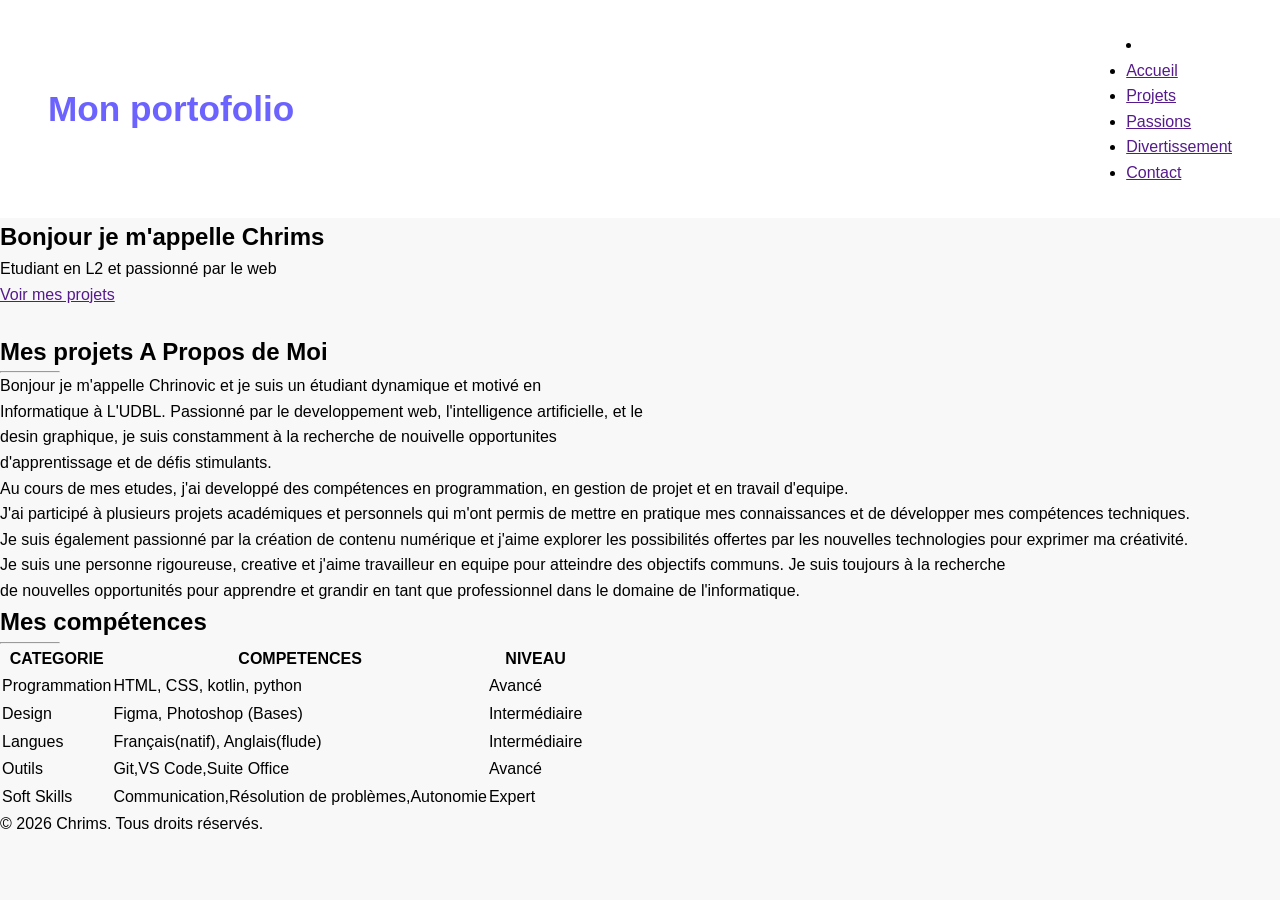
==== index.html @ 73d6a6f2 "Utilisation du header" ====
<!DOCTYPE html>
<html lang="en">
<head>
    <meta charset="UTF-8">
    <meta name="viewport" content="width=device-width, initial-scale=1.0">
    <title>Mon portofolio</title>
    <link rel="stylesheet" href="CSS/Style.css">
    <link rel="stylesheet" href="https://cdnjs.cloudflare.com/ajax/libs/font-awesome/7.0.1/css/all.min.css" integrity="sha512-2SwdPD6INVrV/lHTZbO2nodKhrnDdJK9/kg2XD1r9uGqPo1cUbujc+IYdlYdEErWNu69gVcYgdxlmVmzTWnetw==" crossorigin="anonymous" referrerpolicy="no-referrer" />
    <link rel="preconnect" href="https://fonts.googleapis.com">
    <link rel="preconnect" href="https://fonts.gstatic.com" crossorigin>
    <link href="https://fonts.googleapis.com/css2?family=Roboto:ital,wght@0,100..900;1,100..900&display=swap" rel="stylesheet">
</head>
<body>
    <header>
        <div >
            <a href="">Mon portofolio</a>
        </div>
        <nav>
            <li>
                <ul>
                    <li><a href="">Accueil</a></li>
                    <li><a href="">Projets</a></li>
                    <li><a href="">Passions</a></li>
                    <li><a href="">Divertissement</a></li>
                    <li><a href="">Contact</a></li>
                </ul>
        </nav>
    </header>
    <main>
        <section>
            <div>
                <h1>Bonjour je m'appelle Chrims</h1> 
                <p>Etudiant en L2 et passionné par le web</p>
                <a href="">Voir mes projets</a>
            </div>
            <div>
                <img src="E:\MON_PORTOFOLIO\image\Moi.jpg" width="300" alt="">
            </div>
        </section>
        <section>
            <h2>Mes projets A Propos de Moi</h2>
            <hr width="60px">
            <p>Bonjour je m'appelle Chrinovic et je suis un étudiant dynamique et motivé en <br>
            Informatique à L'UDBL. Passionné par le developpement web, l'intelligence artificielle, et le <br>
        desin graphique, je suis constamment à la recherche de nouivelle opportunites <br>
    d'apprentissage et de défis stimulants.</p>
            <p>
                Au cours de mes etudes, j'ai developpé des compétences en programmation, en gestion de projet et en travail d'equipe. <br>
                J'ai participé à plusieurs projets académiques et personnels qui m'ont permis de mettre en pratique mes connaissances et de développer mes compétences techniques. <br>
                Je suis également passionné par la création de contenu numérique et j'aime explorer les possibilités offertes par les nouvelles technologies pour exprimer ma créativité. <br>
                Je suis une personne rigoureuse, creative et j'aime travailleur en equipe pour atteindre des objectifs communs. Je suis toujours à la recherche <br>
                de nouvelles opportunités pour apprendre et grandir en tant que professionnel dans le domaine de l'informatique.
            </p>
        </section>
        <section>
            <h2>Mes compétences</h2>
            <hr width="60px">
            <table>
                <tr>
                    <th>CATEGORIE</th>
                    <th>COMPETENCES</th>
                    <th>NIVEAU</th>
                </tr>
                <tr>
                    <td>Programmation</td>
                    <td>HTML, CSS, kotlin, python</td>
                    <td>Avancé</td>
                </tr>
                <tr>
                    <td>Design</td>
                    <td>Figma, Photoshop (Bases)</td>
                    <td>Intermédiaire</td>
                </tr>
                <tr>
                    <td>Langues</td>
                    <td>Français(natif), Anglais(flude)</td>
                    <td>Intermédiaire</td>
                </tr>
                <tr>
                    <td>Outils</td>
                    <td>Git,VS Code,Suite Office</td>
                    <td>Avancé</td>
                </tr>
                <tr>
                    <td> Soft Skills</td>
                    <td> Communication,Résolution de problèmes,Autonomie</td>
                    <td> Expert</td>
                </tr>               
            </table>

        </section>
    </main>
    <footer>
        <p>© 2026 Chrims. Tous droits réservés.</p>
        <div>
        <a href=""><i class="fa-brands fa-linkedin"></i></a>
        <a href=""><i class="fa-brands fa-github"></i></a>
        <a href=""><i class="fa-brands fa-x-twitter"></i></a>
        </div>
    </footer>
</body>
</html>
---- CSS/Style.css ----
:root{
    --violet-doux: #6C63FF;
    --violet-fonce: #534EDD;
    --orange-vif:#FFA726;
    --gris-tres-fonce: #333;
    --gris-fonce: #666;
    --gris-tres-clair: #f8f8f8;
    --gris-clair: #EEE;
}
*{
    margin: 0;
    padding: 0;
    box-sizing: border-box;
}

body{
    background-color:var(--gris-tres-clair);
    font-family:boroto,sans-serif;
    line-height: 1.6;
}
header{
    background-color:white;
    box-shadow: 2px 6px 10px rgba(red, green, blue, alpha);
    position: sticky;
    top: 0;
    z-index: 100;
    display: flex;
    justify-content: space-between;
    align-items: center;
    padding: 2rem 3rem;
}
header div a{
    text-decoration: none;
    font-size: 2.2rem;
    font-weight: bold;
    color: var(--violet-doux);
}
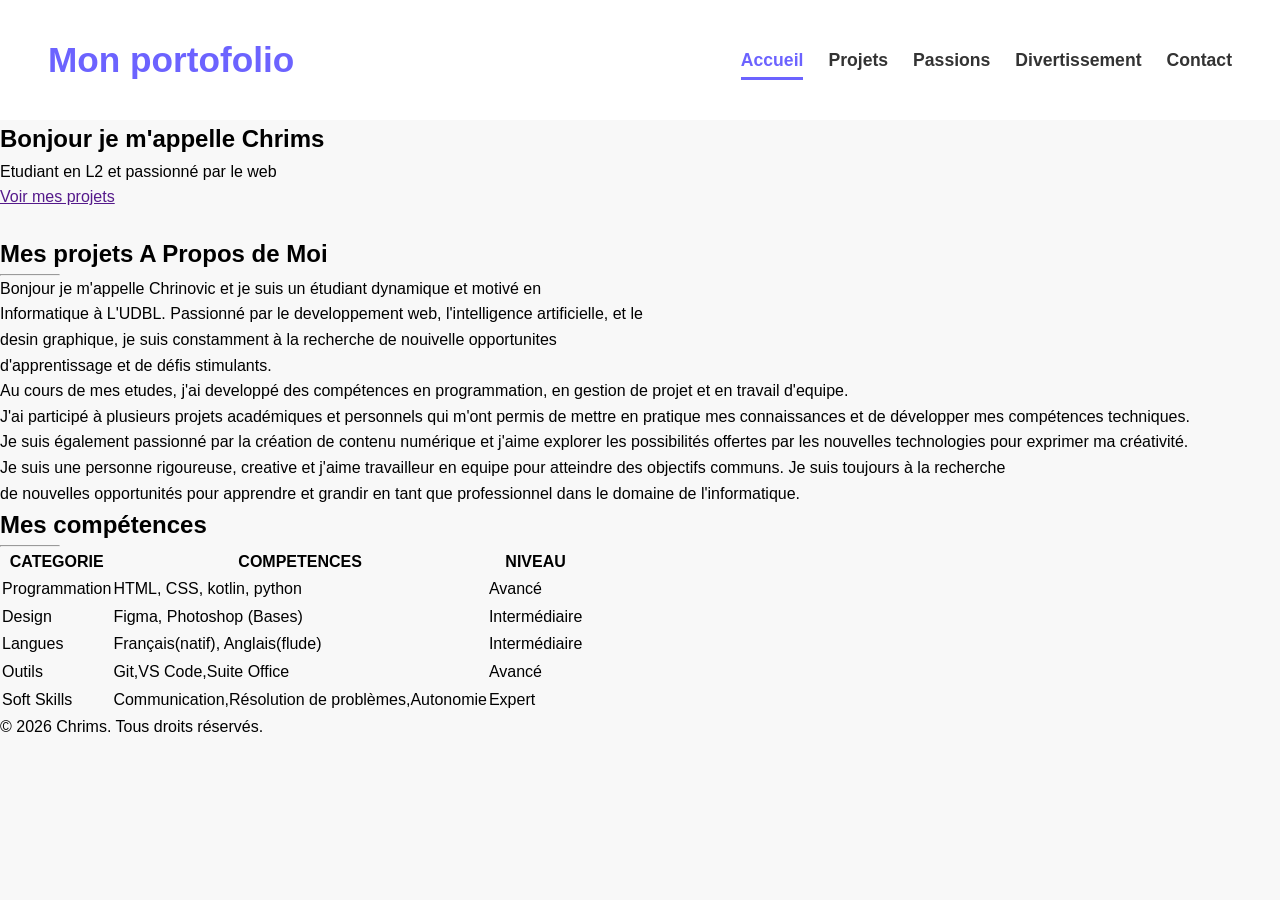
==== commit f3e62a86: "Stylisation du menu et création des pages" ====
--- a/index.html
+++ b/index.html
@@ -16,13 +16,13 @@
             <a href="">Mon portofolio</a>
         </div>
         <nav>
-            <li>
+            
                 <ul>
-                    <li><a href="">Accueil</a></li>
-                    <li><a href="">Projets</a></li>
-                    <li><a href="">Passions</a></li>
-                    <li><a href="">Divertissement</a></li>
-                    <li><a href="">Contact</a></li>
+                    <li><a href="index.html" class="active">Accueil</a></li>
+                    <li><a href="Projets.html">Projets</a></li>
+                    <li><a href="Pasions.html">Passions</a></li>
+                    <li><a href="Divertissement.html">Divertissement</a></li>
+                    <li><a href="Contact.html">Contact</a></li>
                 </ul>
         </nav>
     </header>
--- a/CSS/Style.css
+++ b/CSS/Style.css
@@ -34,4 +34,50 @@
     font-size: 2.2rem;
     font-weight: bold;
     color: var(--violet-doux);
+}
+
+ul li{
+    list-style: none;
+    margin-left: 25px;
+    
+}
+ul{
+    display: flex;
+}
+ul li a{
+    text-decoration: none;
+    color: var(--gris-tres-fonce);
+    font-weight: 600;
+    font-size: 1.1rem;
+    position: relative;
+    padding: 10px 0;
+    
+}
+ul li a:hover{
+    color: var(--violet-doux);
+}
+ul li a::after{
+    content:'' ;
+    position: absolute;
+    left: 0;
+    bottom: 0;
+    height: 3px;
+    width: 0%;
+    background-color: var(--violet-doux);
+    transition: width 0.3s ease;
+
+}
+
+ul li a:hover::after{
+    width: 100%;
+    
+}
+a.active{
+    color: var(--violet-doux);
+
+
+}
+
+a.active::after{
+    width: 100%;
 }
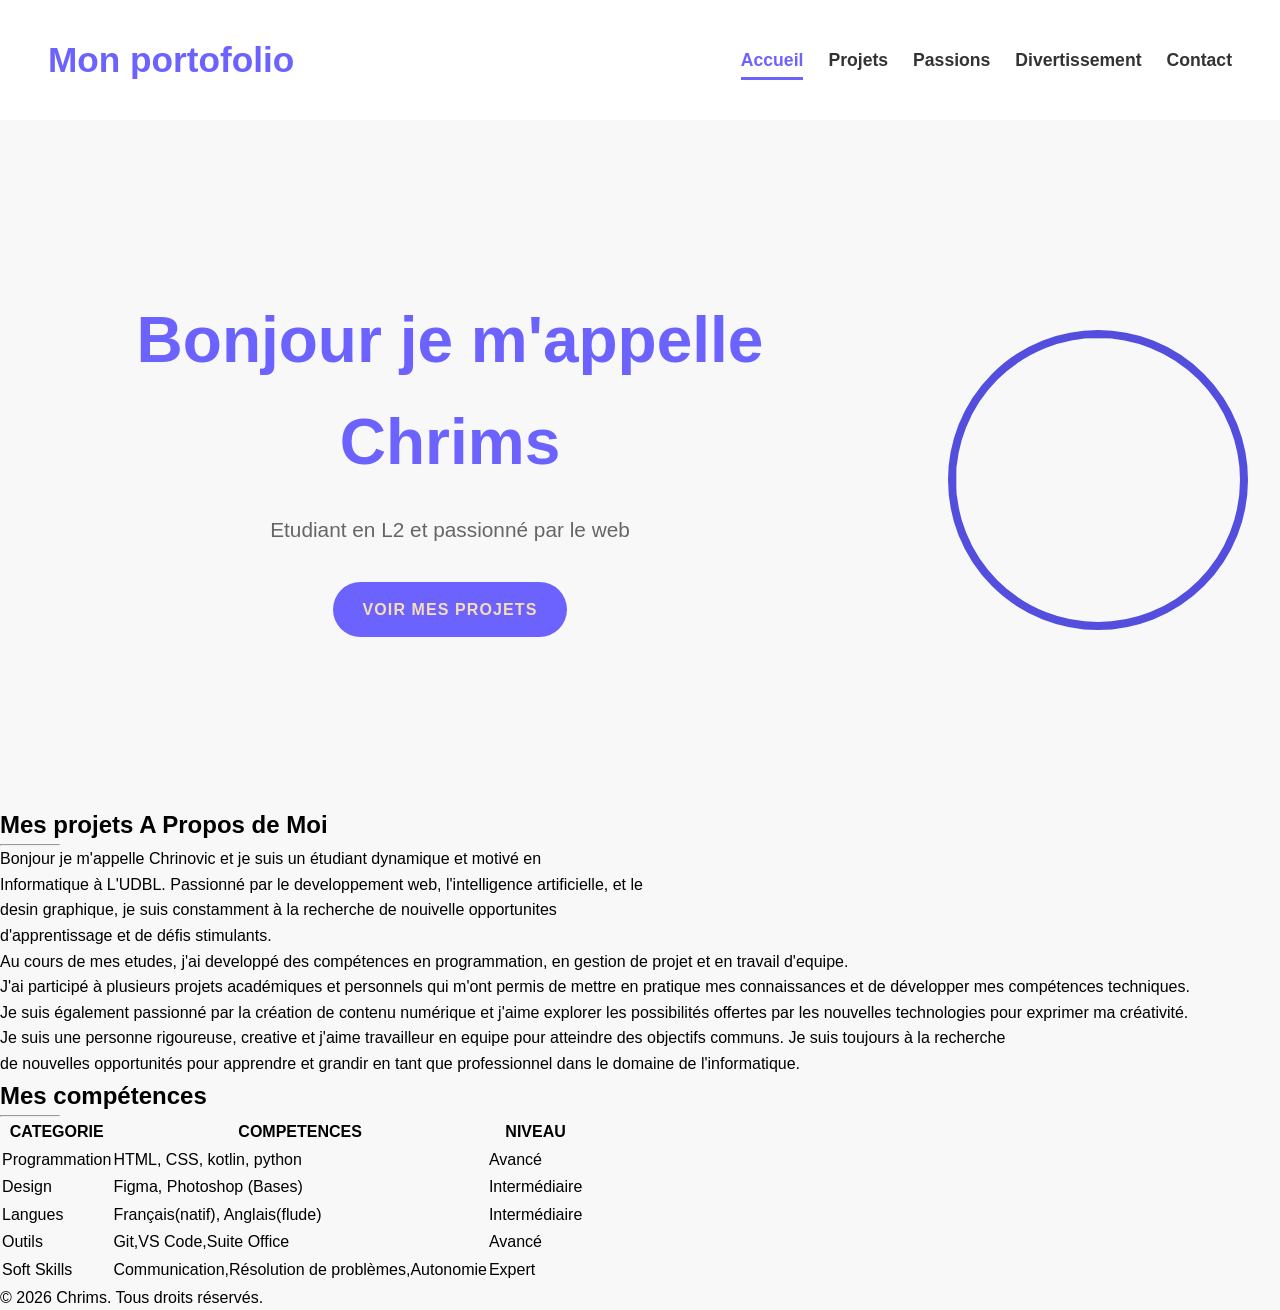
==== commit 69a8e371: "Stylisation de la section hero" ====
--- a/index.html
+++ b/index.html
@@ -27,14 +27,14 @@
         </nav>
     </header>
     <main>
-        <section>
+        <section class="hero">
             <div>
                 <h1>Bonjour je m'appelle Chrims</h1> 
                 <p>Etudiant en L2 et passionné par le web</p>
                 <a href="">Voir mes projets</a>
             </div>
             <div>
-                <img src="E:\MON_PORTOFOLIO\image\Moi.jpg" width="300" alt="">
+                <img src="E:\MON_PORTOFOLIO\image\Moi.jpg" alt="">
             </div>
         </section>
         <section>
--- a/CSS/Style.css
+++ b/CSS/Style.css
@@ -80,4 +80,53 @@
 
 a.active::after{
     width: 100%;
+}
+.hero{
+    display: flex;
+    justify-content: center;
+    align-items: center;
+    gap: 5rem;
+    text-align: center;
+    margin: 10rem 2rem;
+
+}
+.hero img{
+    width: 300px;
+    height: 300px;
+    object-fit: cover;
+    border-radius: 50%;
+    border: 8px solid var(--violet-fonce);
+    margin-top: 50px;
+}
+
+.hero h1{
+    color: var(--violet-doux);
+    font-size: 4rem;
+    font-weight: 700;
+    margin-bottom: 1.2rem;
+}
+.hero p{
+    color: var(--gris-fonce);
+    font-size: 1.3rem;
+    margin-bottom: 1.2rem;
+}
+.hero a{
+    text-decoration: none;
+    display: inline-block;
+    background-color: var(--violet-doux);
+    color: wheat;
+    padding: 15px 30px;
+    border-radius: 50px;
+    text-transform: uppercase;
+    letter-spacing: 1.1px;
+    font-weight: 600;
+    margin-top: 1rem;
+    transition: backgroud-color 0.3s ease, transform 0.2s ease;
+
+}
+
+.hero a:hover{
+    background-color: var(--violet-fonce);
+    transform: translateY(-3px);
+
 }
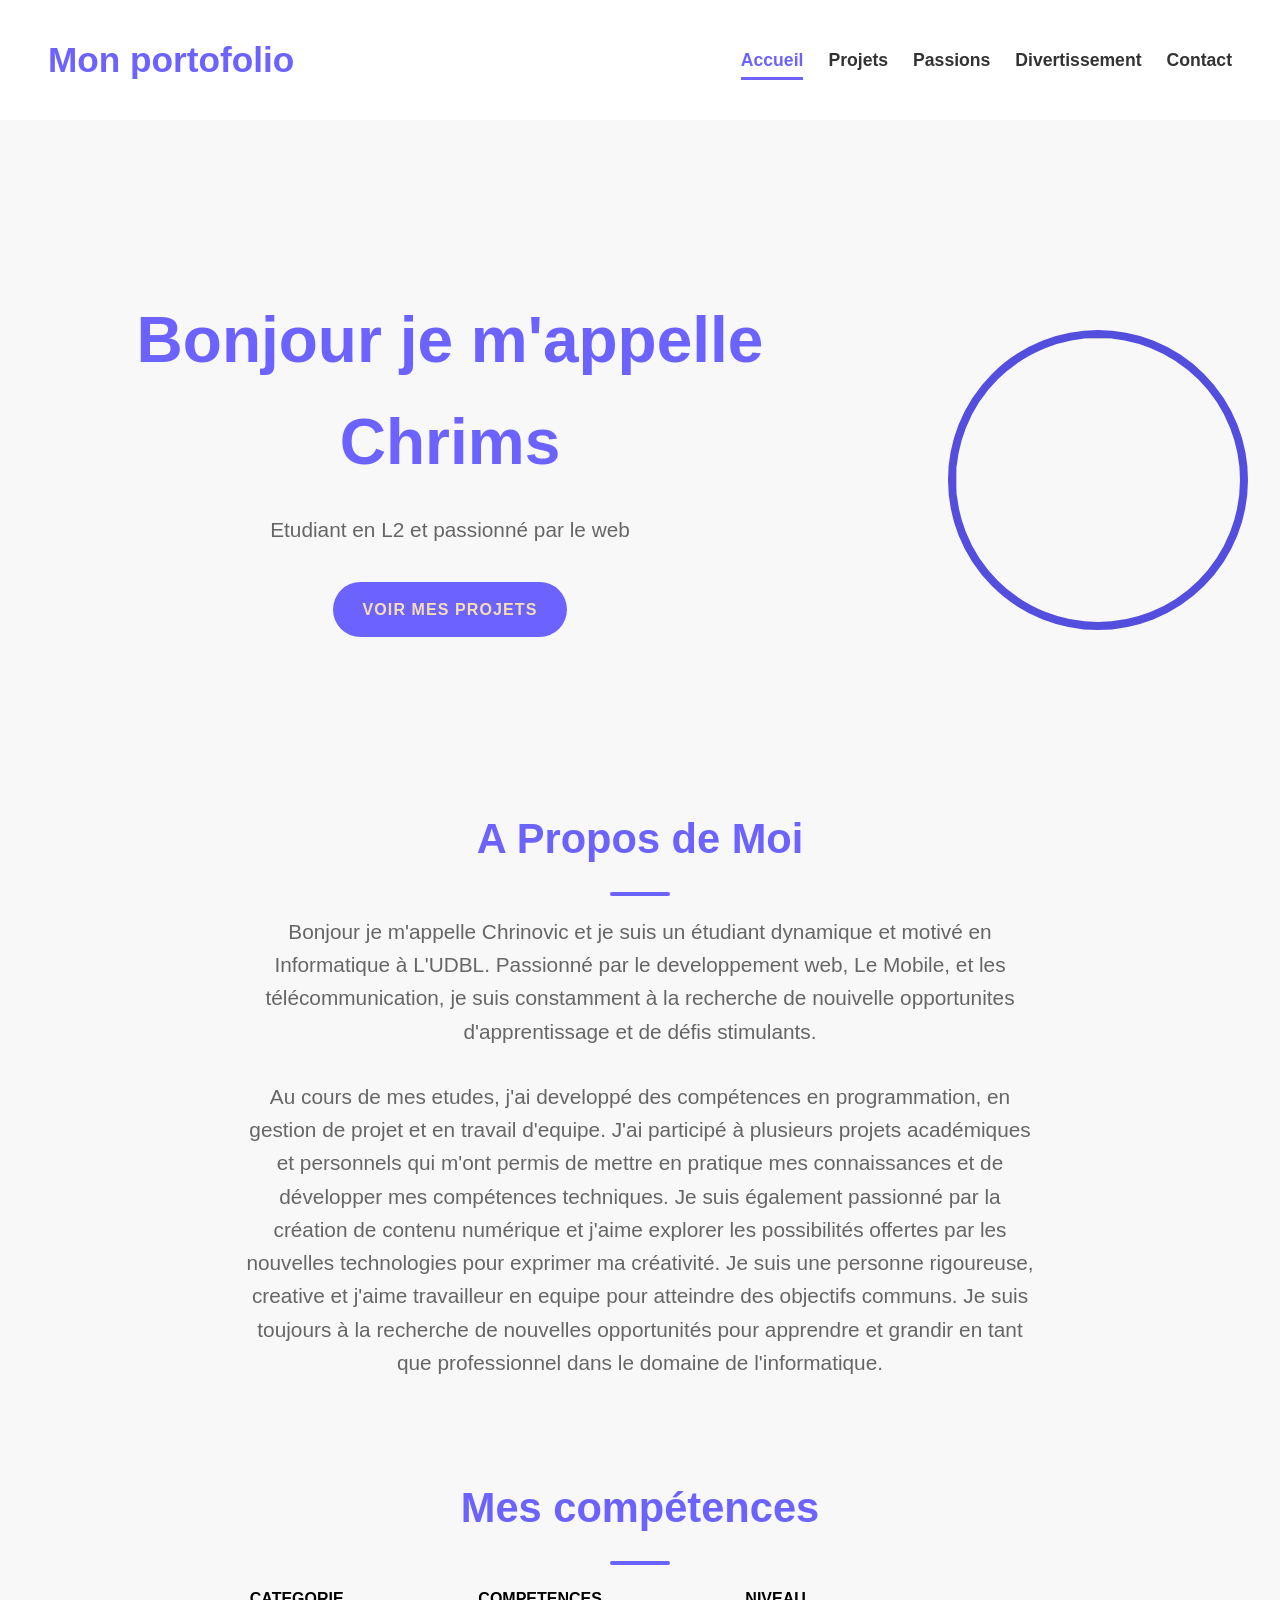
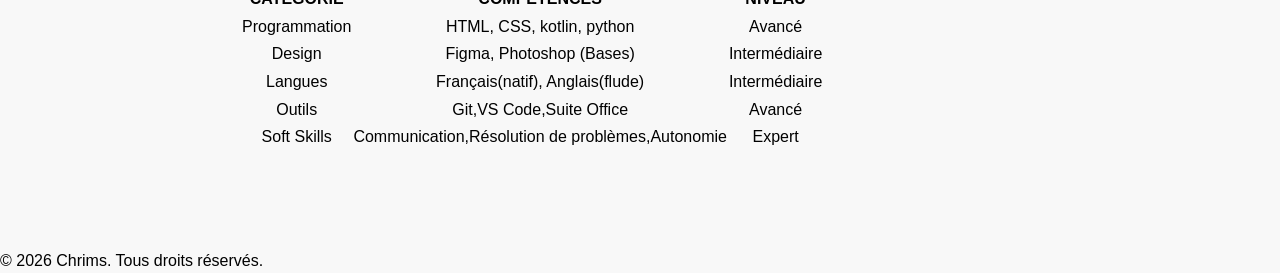
==== commit 8559f891: "Stylisation de la section a propos" ====
--- a/index.html
+++ b/index.html
@@ -37,24 +37,16 @@
                 <img src="E:\MON_PORTOFOLIO\image\Moi.jpg" alt="">
             </div>
         </section>
-        <section>
-            <h2>Mes projets A Propos de Moi</h2>
-            <hr width="60px">
-            <p>Bonjour je m'appelle Chrinovic et je suis un étudiant dynamique et motivé en <br>
-            Informatique à L'UDBL. Passionné par le developpement web, l'intelligence artificielle, et le <br>
-        desin graphique, je suis constamment à la recherche de nouivelle opportunites <br>
-    d'apprentissage et de défis stimulants.</p>
+        <section class="apropos">
+            <h2>A Propos de Moi</h2>
+            <p>Bonjour je m'appelle Chrinovic et je suis un étudiant dynamique et motivé en Informatique à L'UDBL. Passionné par le developpement web, Le Mobile, et les télécommunication, je suis constamment à la recherche de nouivelle opportunites d'apprentissage et de défis stimulants.</p>
             <p>
-                Au cours de mes etudes, j'ai developpé des compétences en programmation, en gestion de projet et en travail d'equipe. <br>
-                J'ai participé à plusieurs projets académiques et personnels qui m'ont permis de mettre en pratique mes connaissances et de développer mes compétences techniques. <br>
-                Je suis également passionné par la création de contenu numérique et j'aime explorer les possibilités offertes par les nouvelles technologies pour exprimer ma créativité. <br>
-                Je suis une personne rigoureuse, creative et j'aime travailleur en equipe pour atteindre des objectifs communs. Je suis toujours à la recherche <br>
-                de nouvelles opportunités pour apprendre et grandir en tant que professionnel dans le domaine de l'informatique.
+                Au cours de mes etudes, j'ai developpé des compétences en programmation, en gestion de projet et en travail d'equipe.
+                J'ai participé à plusieurs projets académiques et personnels qui m'ont permis de mettre en pratique mes connaissances et de développer mes compétences techniques. Je suis également passionné par la création de contenu numérique et j'aime explorer les possibilités offertes par les nouvelles technologies pour exprimer ma créativité. Je suis une personne rigoureuse, creative et j'aime travailleur en equipe pour atteindre des objectifs communs. Je suis toujours à la recherche de nouvelles opportunités pour apprendre et grandir en tant que professionnel dans le domaine de l'informatique.
             </p>
         </section>
-        <section>
+        <section class="section" >
             <h2>Mes compétences</h2>
-            <hr width="60px">
             <table>
                 <tr>
                     <th>CATEGORIE</th>
--- a/CSS/Style.css
+++ b/CSS/Style.css
@@ -129,4 +129,52 @@
     background-color: var(--violet-fonce);
     transform: translateY(-3px);
 
-}+}
+.apropos{
+    width: 800px;
+    margin: 6rem auto;
+    text-align: center;
+
+}
+.apropos h2{
+    color: var(--violet-doux);
+    font-size: 2.6rem;
+    font-weight: 700;
+    position: relative;
+}
+.apropos h2::after{
+    content: '';
+    display: block;
+    width: 60px;
+    height: 4px;
+    background-color: var(--violet-doux);
+    margin:     1.2rem auto;
+    border-radius: 2px;
+}
+.apropos p{
+    margin-bottom: 2rem;
+    color: var(--gris-fonce);
+    font-size: 1.3rem;
+}
+.section{
+    width: 800px;
+    margin: 6rem auto;
+    text-align: center;
+
+}
+.section h2{
+     color: var(--violet-doux);
+    font-size: 2.6rem;
+    font-weight: 700;
+    position: relative;
+}
+.section h2::after{
+    content: '';
+    display: block;
+    width: 60px;
+    height: 4px;
+    background-color: var(--violet-doux);
+    margin:     1.2rem auto;
+    border-radius: 2px;
+}
+    
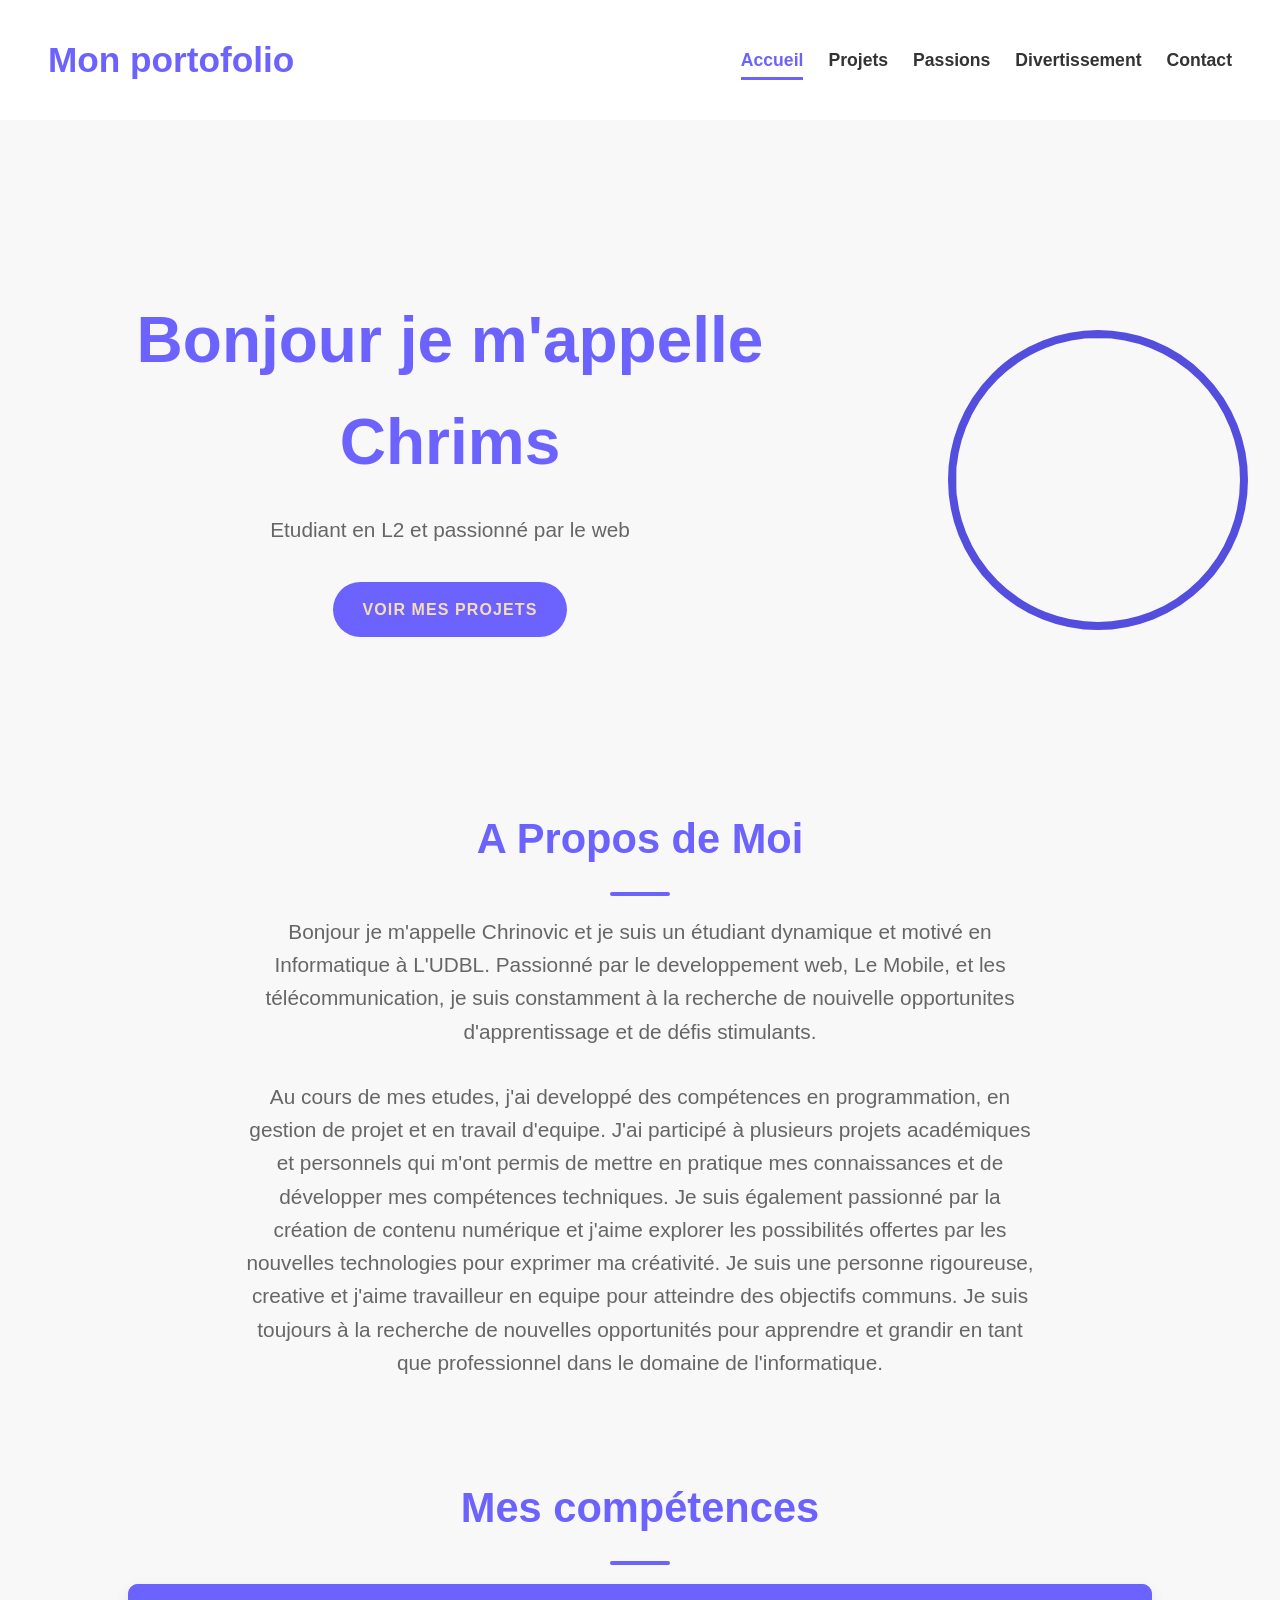
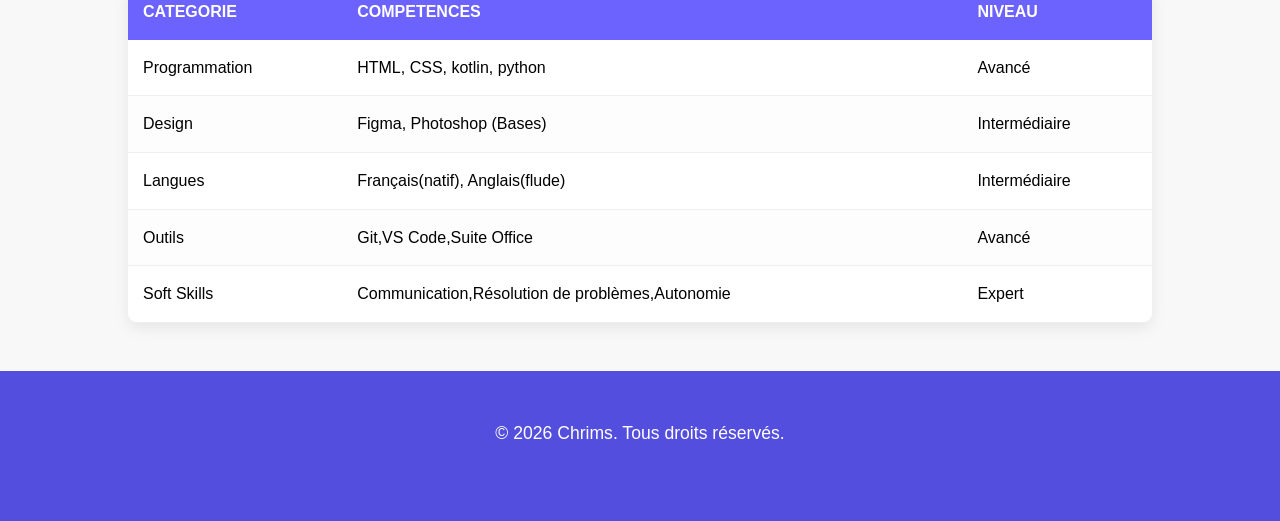
==== commit 2f8ac4db: "Stylisation de mes competences et du footer" ====
--- a/index.html
+++ b/index.html
@@ -45,15 +45,18 @@
                 J'ai participé à plusieurs projets académiques et personnels qui m'ont permis de mettre en pratique mes connaissances et de développer mes compétences techniques. Je suis également passionné par la création de contenu numérique et j'aime explorer les possibilités offertes par les nouvelles technologies pour exprimer ma créativité. Je suis une personne rigoureuse, creative et j'aime travailleur en equipe pour atteindre des objectifs communs. Je suis toujours à la recherche de nouvelles opportunités pour apprendre et grandir en tant que professionnel dans le domaine de l'informatique.
             </p>
         </section>
-        <section class="section" >
+        <section class="compétences" >
             <h2>Mes compétences</h2>
             <table>
-                <tr>
-                    <th>CATEGORIE</th>
-                    <th>COMPETENCES</th>
-                    <th>NIVEAU</th>
-                </tr>
-                <tr>
+                <thead>
+                    <tr>
+                        <th>CATEGORIE</th>
+                        <th>COMPETENCES</th>
+                        <th>NIVEAU</th>
+                    </tr>
+                </thead>
+            <tbody>
+                    <tr>
                     <td>Programmation</td>
                     <td>HTML, CSS, kotlin, python</td>
                     <td>Avancé</td>
@@ -78,6 +81,8 @@
                     <td> Communication,Résolution de problèmes,Autonomie</td>
                     <td> Expert</td>
                 </tr>               
+            </tbody>
+                
             </table>
 
         </section>
--- a/CSS/Style.css
+++ b/CSS/Style.css
@@ -136,10 +136,11 @@
     text-align: center;
 
 }
-.apropos h2{
+section h2{
     color: var(--violet-doux);
     font-size: 2.6rem;
     font-weight: 700;
+    text-align: center;
     position: relative;
 }
 .apropos h2::after{
@@ -156,19 +157,14 @@
     color: var(--gris-fonce);
     font-size: 1.3rem;
 }
-.section{
-    width: 800px;
-    margin: 6rem auto;
-    text-align: center;
-
-}
-.section h2{
+
+.compétences h2{
      color: var(--violet-doux);
     font-size: 2.6rem;
     font-weight: 700;
     position: relative;
 }
-.section h2::after{
+.compétences h2::after{
     content: '';
     display: block;
     width: 60px;
@@ -177,4 +173,63 @@
     margin:     1.2rem auto;
     border-radius: 2px;
 }
-    +.compétences p{
+    margin-bottom: 2rem;
+    color: var(--gris-fonce);
+    font-size: 1.3rem;
+}
+table{
+    width: 80%;
+    margin: 0 auto;
+    border-collapse: collapse;
+    background-color: #FFF;
+    box-shadow: 0 5px 15px rgba(0,0,0,0.08);
+    border-radius: 10px;
+    overflow: hidden;
+}
+table th, table td{
+    padding: 15px;
+}
+table th{
+    background-color: var(--violet-doux);
+    color: #fff;
+    text-align: left;
+}
+table thead{
+    text-align: left;
+    background-color: var(--violet-doux);
+    color: #fff;
+    text-transform: uppercase;
+}
+table tbody td{
+    border-bottom: 1px solid var(--gris-clair);
+}
+table tbody tr:nth-child(even){
+    background-color: #fdfdfd;
+}
+table tbody tr{
+    transition: background-color 0.3s ease;
+}
+table tbody tr:hover{
+    background-color: var(--gris-clair);
+}
+footer{
+    background-color: var(--violet-fonce);
+    color: #fff;
+    text-align: center;
+    padding: 3rem 0;
+    margin-top: 3rem;
+}
+footer p{
+    font-size: 1.1rem;
+}
+footer a{
+    color: #fff;
+    text-decoration: none;
+    font-weight: 800;
+    margin-left: 10px;
+}
+footer a:hover{
+    color: var(--orange-vif);
+    transform: translateY(-3px);
+}
